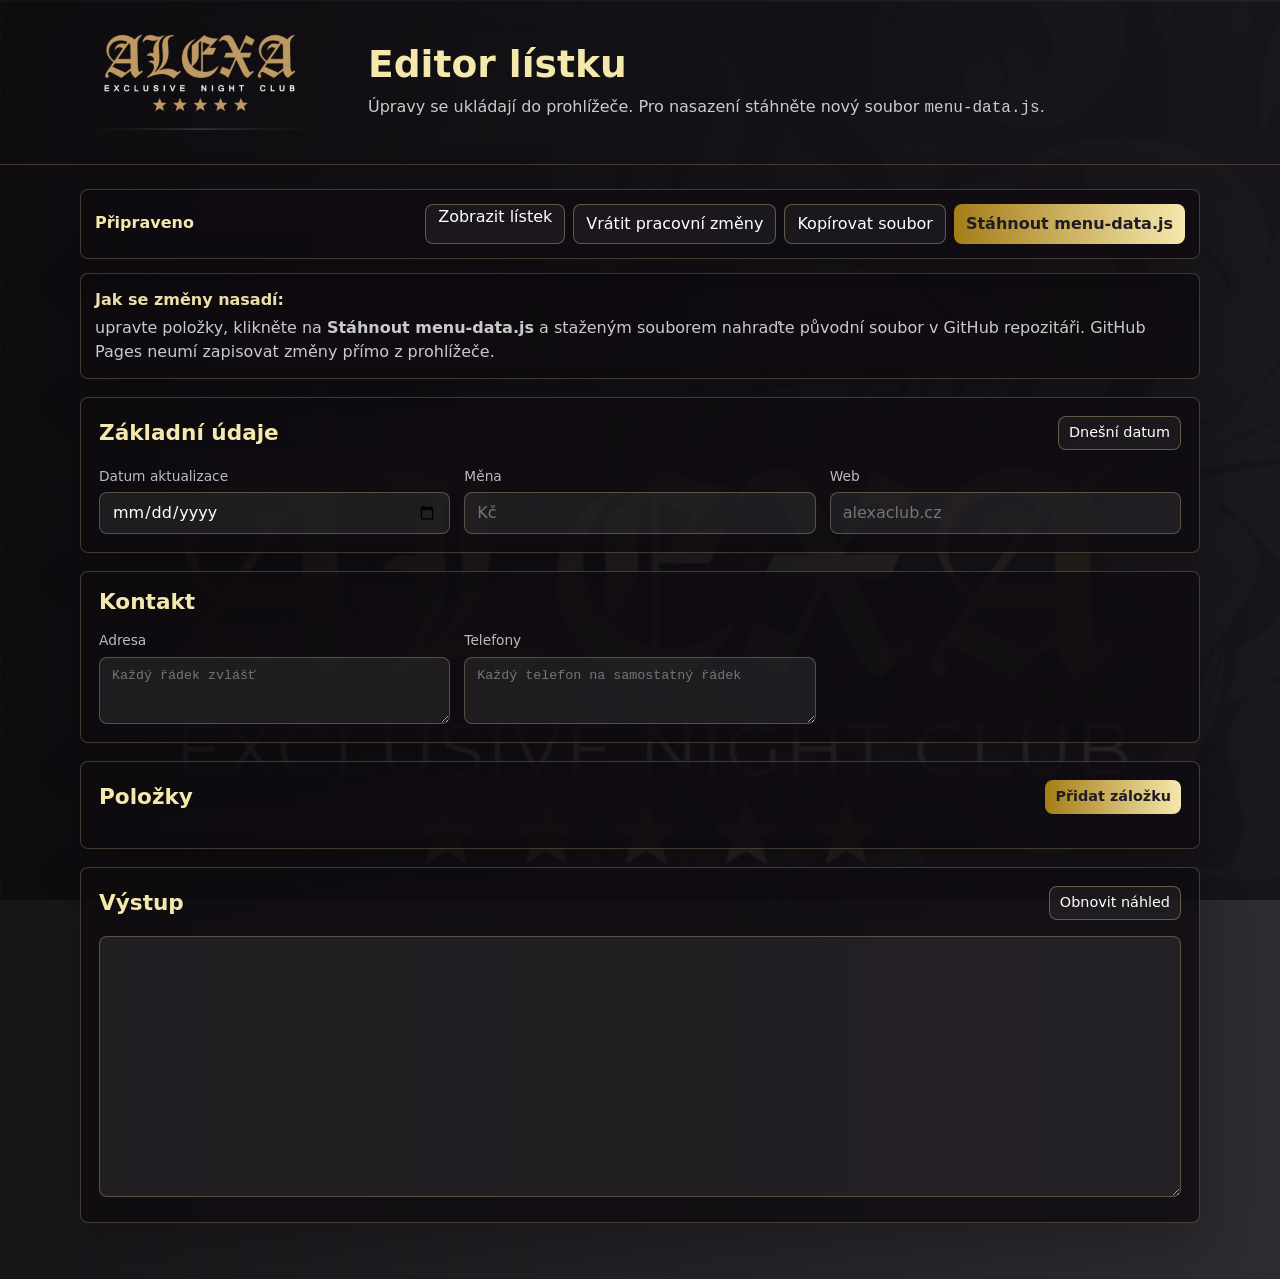
==== editor.html @ 3aac7c97 "Add files via upload" ====
<!doctype html>
<html lang="cs">
  <head>
    <meta charset="utf-8">
    <meta name="viewport" content="width=device-width, initial-scale=1">
    <title>Editor nápojového lístku | ALEXA</title>
    <meta name="robots" content="noindex">
    <meta name="theme-color" content="#17141a">
    <link rel="icon" href="./assets/logo-alexa.png">
    <link rel="stylesheet" href="./styles.css">
    <link rel="stylesheet" href="./editor.css">
    <script defer src="./menu-data.js"></script>
    <script defer src="./editor.js"></script>
  </head>
  <body class="editor-page">
    <header class="editor-header">
      <div class="shell editor-header-layout">
        <a class="editor-logo" href="./" aria-label="Zpět na nápojový lístek">
          <img src="./assets/logo-alexa.png" alt="ALEXA Exclusive Night Club">
        </a>
        <div>
          <h1>Editor lístku</h1>
          <p>Úpravy se ukládají do prohlížeče. Pro nasazení stáhněte nový soubor <code>menu-data.js</code>.</p>
        </div>
      </div>
    </header>

    <main class="editor-main">
      <section class="shell editor-actions" aria-label="Akce editoru">
        <div class="editor-status">
          <strong id="save-state">Připraveno</strong>
          <span id="item-count"></span>
        </div>
        <div class="editor-buttons">
          <a class="ghost-button" href="./">Zobrazit lístek</a>
          <button class="ghost-button" type="button" id="reset-work">Vrátit pracovní změny</button>
          <button class="ghost-button" type="button" id="copy-data">Kopírovat soubor</button>
          <button class="primary-button" type="button" id="download-data">Stáhnout menu-data.js</button>
        </div>
      </section>

      <section class="shell editor-note" aria-label="Jak uložit změny">
        <strong>Jak se změny nasadí:</strong>
        <span>upravte položky, klikněte na <b>Stáhnout menu-data.js</b> a staženým souborem nahraďte původní soubor v GitHub repozitáři. GitHub Pages neumí zapisovat změny přímo z prohlížeče.</span>
      </section>

      <section class="shell editor-panel" aria-labelledby="global-heading">
        <div class="section-heading">
          <h2 id="global-heading">Základní údaje</h2>
          <button class="ghost-button small" type="button" id="touch-date">Dnešní datum</button>
        </div>
        <div class="field-grid">
          <label>
            <span>Datum aktualizace</span>
            <input type="date" id="updated-field">
          </label>
          <label>
            <span>Měna</span>
            <input type="text" id="currency-field" placeholder="Kč">
          </label>
          <label>
            <span>Web</span>
            <input type="text" id="web-field" placeholder="alexaclub.cz">
          </label>
        </div>
      </section>

      <section class="shell editor-panel" aria-labelledby="contact-heading">
        <div class="section-heading">
          <h2 id="contact-heading">Kontakt</h2>
        </div>
        <div class="field-grid">
          <label>
            <span>Adresa</span>
            <textarea id="address-field" rows="3" placeholder="Každý řádek zvlášť"></textarea>
          </label>
          <label>
            <span>Telefony</span>
            <textarea id="phones-field" rows="3" placeholder="Každý telefon na samostatný řádek"></textarea>
          </label>
        </div>
      </section>

      <section class="shell editor-panel" aria-labelledby="menu-heading">
        <div class="section-heading">
          <h2 id="menu-heading">Položky</h2>
          <button class="primary-button small" type="button" id="add-group">Přidat záložku</button>
        </div>
        <div id="groups-root" class="groups-root"></div>
      </section>

      <section class="shell editor-panel" aria-labelledby="export-heading">
        <div class="section-heading">
          <h2 id="export-heading">Výstup</h2>
          <button class="ghost-button small" type="button" id="refresh-output">Obnovit náhled</button>
        </div>
        <textarea id="output-field" class="output-field" rows="12" spellcheck="false"></textarea>
      </section>
    </main>
  </body>
</html>
---- styles.css ----
:root {
  --bg: #17141a;
  --bg-strong: #0f0c10;
  --surface: #fff;
  --surface-soft: #f7f4ea;
  --text: #201c24;
  --muted: #6f6771;
  --gold: #c49b2c;
  --gold-soft: #f5e8ad;
  --gold-deep: #a57d17;
  --line: rgba(32, 28, 36, 0.14);
  --shadow: 0 24px 60px rgba(0, 0, 0, 0.22);
  --radius: 8px;
  --shell: 1120px;
}

* {
  box-sizing: border-box;
}

html {
  scroll-behavior: smooth;
}

body {
  margin: 0;
  color: var(--text);
  background: var(--bg);
  font-family: Inter, ui-sans-serif, system-ui, -apple-system, BlinkMacSystemFont, "Segoe UI", sans-serif;
  font-size: 16px;
  line-height: 1.5;
  letter-spacing: 0;
  overflow-x: hidden;
}

a {
  color: inherit;
}

button,
input {
  font: inherit;
  letter-spacing: 0;
}

.shell {
  width: calc(100% - 32px);
  max-width: var(--shell);
  margin-inline: auto;
}

.site-header {
  position: relative;
  overflow: hidden;
  min-height: 360px;
  color: #fff;
  background:
    linear-gradient(90deg, rgba(15, 12, 16, 0.96), rgba(23, 20, 26, 0.9)),
    url("./assets/pattern-dark.jpg") center / cover;
}

.header-ornament {
  position: absolute;
  inset: auto 0 0;
  height: 5px;
  background: linear-gradient(90deg, var(--gold-deep), var(--gold-soft), var(--gold-deep));
}

.header-layout {
  position: relative;
  display: grid;
  grid-template-columns: minmax(220px, 440px) 1fr;
  gap: 48px;
  align-items: center;
  min-height: 360px;
  padding-block: 44px 54px;
}

.brand {
  display: block;
}

.brand img {
  display: block;
  width: min(100%, 420px);
  height: auto;
  filter: drop-shadow(0 18px 42px rgba(0, 0, 0, 0.42));
}

.header-copy {
  justify-self: end;
  max-width: 430px;
  text-align: right;
}

.header-copy h1 {
  margin: 0;
  color: var(--gold-soft);
  font-size: 3rem;
  line-height: 1.04;
  font-weight: 700;
}

.header-copy p {
  margin: 18px 0 0;
  color: rgba(255, 255, 255, 0.86);
  font-size: 1.12rem;
}

.header-copy a {
  color: #fff;
  text-decoration-color: rgba(245, 232, 173, 0.7);
  text-underline-offset: 4px;
}

.menu-toolbar {
  position: sticky;
  top: 0;
  z-index: 10;
  border-bottom: 1px solid rgba(245, 232, 173, 0.24);
  background: rgba(15, 12, 16, 0.94);
  color: #fff;
  backdrop-filter: blur(18px);
}

.toolbar-layout {
  display: grid;
  grid-template-columns: 1fr 260px;
  gap: 20px;
  align-items: center;
  padding-block: 12px;
}

.toolbar-layout > * {
  min-width: 0;
}

.tabs {
  display: flex;
  gap: 8px;
  min-width: 0;
  max-width: 100%;
  overflow-x: auto;
  padding-bottom: 2px;
  scrollbar-width: thin;
}

.tab {
  flex: 0 0 auto;
  min-height: 42px;
  padding: 0 16px;
  border: 1px solid rgba(245, 232, 173, 0.36);
  border-radius: var(--radius);
  color: rgba(255, 255, 255, 0.84);
  background: rgba(255, 255, 255, 0.04);
  cursor: pointer;
}

.tab[aria-pressed="true"] {
  color: var(--text);
  border-color: transparent;
  background: linear-gradient(90deg, var(--gold-deep), var(--gold-soft));
}

.search {
  display: grid;
  grid-template-columns: 22px 1fr;
  gap: 8px;
  align-items: center;
  min-width: 0;
  min-height: 42px;
  padding: 0 12px;
  border: 1px solid rgba(245, 232, 173, 0.36);
  border-radius: var(--radius);
  background: rgba(255, 255, 255, 0.06);
}

.search svg {
  display: block;
  width: 20px;
  height: 20px;
  fill: none;
  stroke: currentColor;
  stroke-width: 2;
  stroke-linecap: round;
  stroke-linejoin: round;
  color: rgba(255, 255, 255, 0.74);
}

.search input {
  width: 100%;
  min-width: 0;
  border: 0;
  outline: 0;
  color: #fff;
  background: transparent;
}

.search input::placeholder {
  color: rgba(255, 255, 255, 0.58);
}

.intro-row {
  display: grid;
  grid-template-columns: 1fr auto;
  gap: 20px;
  align-items: center;
  padding-block: 26px;
  color: #fff;
}

.promo-line {
  display: flex;
  flex-wrap: wrap;
  gap: 10px 18px;
  align-items: baseline;
}

.promo-line strong {
  color: var(--gold-soft);
  font-size: 1.18rem;
}

.promo-line span {
  color: rgba(255, 255, 255, 0.78);
}

.call-button {
  display: inline-flex;
  gap: 8px;
  align-items: center;
  justify-content: center;
  min-height: 44px;
  padding: 0 16px;
  border-radius: var(--radius);
  color: var(--text);
  background: linear-gradient(90deg, var(--gold-deep), var(--gold-soft));
  font-weight: 700;
  text-decoration: none;
}

.call-button svg {
  width: 18px;
  height: 18px;
  fill: none;
  stroke: currentColor;
  stroke-width: 2;
  stroke-linecap: round;
  stroke-linejoin: round;
}

.menu-stage {
  padding-block: 28px 52px;
  background:
    linear-gradient(90deg, rgba(255, 255, 255, 0.97), rgba(255, 255, 255, 0.92)),
    url("./assets/pattern-gold.jpg") left top / 480px auto;
}

.menu-root {
  display: grid;
  grid-template-columns: repeat(2, minmax(0, 1fr));
  gap: 28px 42px;
}

.menu-section {
  min-width: 0;
  padding-block: 10px 16px;
  border-bottom: 1px solid var(--line);
}

.menu-section h2 {
  margin: 0 0 12px;
  color: var(--gold-deep);
  font-size: 1.55rem;
  line-height: 1.18;
  font-weight: 700;
}

.menu-list {
  display: grid;
  gap: 2px;
}

.menu-row {
  display: grid;
  grid-template-columns: minmax(0, 1fr) 78px 104px;
  gap: 14px;
  align-items: baseline;
  min-height: 38px;
  padding-block: 6px;
}

.menu-row h3 {
  min-width: 0;
  margin: 0;
  font-size: 1.08rem;
  line-height: 1.25;
  font-weight: 500;
  overflow-wrap: anywhere;
}

.volume {
  color: var(--muted);
  text-align: right;
  font-size: 0.98rem;
  white-space: nowrap;
}

.price {
  color: var(--gold-deep);
  font-size: 1.04rem;
  font-weight: 700;
  text-align: right;
  white-space: nowrap;
}

.price::before {
  content: "★";
  margin-right: 8px;
  color: var(--gold-soft);
  font-size: 0.74rem;
  vertical-align: 0.1em;
}

.empty-state {
  margin: 0;
  padding: 44px 0;
  color: var(--muted);
  text-align: center;
}

.contact-band {
  color: #fff;
  background:
    linear-gradient(90deg, rgba(15, 12, 16, 0.96), rgba(23, 20, 26, 0.9)),
    url("./assets/pattern-dark.jpg") center bottom / cover;
}

.contact-layout {
  display: grid;
  grid-template-columns: 1fr auto;
  gap: 24px;
  align-items: center;
  padding-block: 42px;
}

.contact-band h2 {
  margin: 0 0 8px;
  color: var(--gold-soft);
  font-size: 1.6rem;
}

address {
  display: grid;
  gap: 2px;
  color: rgba(255, 255, 255, 0.78);
  font-style: normal;
}

.contact-actions {
  display: flex;
  flex-wrap: wrap;
  justify-content: flex-end;
  gap: 10px;
}

.contact-actions a {
  min-height: 40px;
  padding: 8px 12px;
  border: 1px solid rgba(245, 232, 173, 0.32);
  border-radius: var(--radius);
  color: #fff;
  text-decoration: none;
}

@media (max-width: 860px) {
  .header-layout {
    grid-template-columns: 1fr;
    gap: 22px;
    min-height: 320px;
  }

  .header-copy {
    justify-self: start;
    text-align: left;
  }

  .header-copy h1 {
    font-size: 2.35rem;
  }

  .toolbar-layout,
  .intro-row,
  .contact-layout {
    grid-template-columns: 1fr;
  }

  .search {
    max-width: none;
  }

  .menu-root {
    grid-template-columns: 1fr;
    gap: 12px;
  }

  .contact-actions {
    justify-content: flex-start;
  }
}

@media (max-width: 560px) {
  .shell {
    width: calc(100% - 22px);
    max-width: var(--shell);
  }

  .site-header {
    min-height: 280px;
  }

  .header-layout {
    min-height: 280px;
    padding-block: 28px 36px;
  }

  .brand img {
    width: min(100%, 320px);
  }

  .header-copy h1 {
    font-size: 2rem;
  }

  .header-copy p {
    font-size: 1rem;
  }

  .tab {
    min-height: 40px;
    padding-inline: 12px;
  }

  .intro-row {
    padding-block: 20px;
  }

  .call-button {
    width: 100%;
  }

  .menu-stage {
    padding-block: 16px 34px;
    background-size: 360px auto;
  }

  .menu-section h2 {
    font-size: 1.34rem;
  }

  .menu-row {
    grid-template-columns: 1fr;
    gap: 2px;
    min-height: 34px;
  }

  .menu-row h3 {
    grid-column: 1;
    font-size: 1rem;
  }

  .volume {
    grid-column: 1;
    grid-row: 2;
    text-align: left;
    font-size: 0.9rem;
  }

  .price {
    grid-column: 1;
    grid-row: 3;
    justify-self: start;
    font-size: 0.92rem;
    text-align: left;
  }

  .price::before {
    display: none;
  }
}
---- editor.css ----
.editor-page {
  min-height: 100vh;
  color: #f8f4e8;
  background:
    linear-gradient(90deg, rgba(15, 12, 16, 0.96), rgba(23, 20, 26, 0.9)),
    url("./assets/pattern-dark.jpg") center top / cover fixed;
}

.editor-header {
  border-bottom: 1px solid rgba(245, 232, 173, 0.2);
}

.editor-header-layout {
  display: grid;
  grid-template-columns: 260px 1fr;
  gap: 28px;
  align-items: center;
  padding-block: 28px;
}

.editor-logo img {
  display: block;
  width: min(100%, 240px);
  height: auto;
}

.editor-header h1,
.editor-panel h2 {
  margin: 0;
  color: var(--gold-soft);
  line-height: 1.1;
}

.editor-header h1 {
  font-size: 2.35rem;
}

.editor-header p {
  max-width: 680px;
  margin: 10px 0 0;
  color: rgba(255, 255, 255, 0.78);
}

.editor-main {
  padding-block: 24px 56px;
}

.editor-actions,
.editor-note,
.editor-panel {
  border: 1px solid rgba(245, 232, 173, 0.22);
  border-radius: var(--radius);
  background: rgba(15, 12, 16, 0.82);
  box-shadow: 0 18px 50px rgba(0, 0, 0, 0.22);
}

.editor-actions {
  position: sticky;
  top: 0;
  z-index: 5;
  display: grid;
  grid-template-columns: 1fr auto;
  gap: 18px;
  align-items: center;
  padding: 14px;
  backdrop-filter: blur(16px);
}

.editor-note {
  display: grid;
  gap: 4px;
  margin-top: 14px;
  padding: 14px;
  color: rgba(255, 255, 255, 0.78);
}

.editor-note strong {
  color: var(--gold-soft);
}

.editor-status {
  display: grid;
  gap: 2px;
}

.editor-status strong {
  color: var(--gold-soft);
}

.editor-status span {
  color: rgba(255, 255, 255, 0.7);
  font-size: 0.92rem;
}

.editor-buttons,
.row-actions,
.card-actions,
.section-heading {
  display: flex;
  flex-wrap: wrap;
  gap: 8px;
  align-items: center;
}

.editor-buttons,
.row-actions,
.card-actions {
  justify-content: flex-end;
}

.editor-panel {
  margin-top: 18px;
  padding: 18px;
}

.section-heading {
  justify-content: space-between;
  margin-bottom: 16px;
}

.section-heading h2 {
  font-size: 1.35rem;
}

.field-grid {
  display: grid;
  grid-template-columns: repeat(3, minmax(0, 1fr));
  gap: 14px;
}

.field-grid label,
.item-row label {
  display: grid;
  gap: 6px;
}

.field-grid span,
.item-row span,
.group-title span,
.section-title span {
  color: rgba(255, 255, 255, 0.72);
  font-size: 0.86rem;
}

input,
textarea {
  width: 100%;
  min-width: 0;
  border: 1px solid rgba(245, 232, 173, 0.26);
  border-radius: var(--radius);
  color: #fff;
  background: rgba(255, 255, 255, 0.07);
  outline: 0;
}

input {
  min-height: 42px;
  padding: 0 12px;
}

textarea {
  padding: 10px 12px;
  resize: vertical;
}

input:focus,
textarea:focus {
  border-color: var(--gold-soft);
  box-shadow: 0 0 0 3px rgba(245, 232, 173, 0.12);
}

.primary-button,
.ghost-button,
.danger-button {
  min-height: 40px;
  padding: 0 12px;
  border-radius: var(--radius);
  cursor: pointer;
  text-decoration: none;
}

.primary-button {
  border: 0;
  color: var(--text);
  background: linear-gradient(90deg, var(--gold-deep), var(--gold-soft));
  font-weight: 700;
}

.ghost-button {
  border: 1px solid rgba(245, 232, 173, 0.32);
  color: #fff;
  background: rgba(255, 255, 255, 0.05);
}

.danger-button {
  border: 1px solid rgba(255, 125, 125, 0.42);
  color: #ffdada;
  background: rgba(120, 28, 28, 0.22);
}

.small {
  min-height: 34px;
  padding-inline: 10px;
  font-size: 0.9rem;
}

.groups-root {
  display: grid;
  gap: 16px;
}

.group-card,
.section-card {
  border: 1px solid rgba(245, 232, 173, 0.18);
  border-radius: var(--radius);
  background: rgba(255, 255, 255, 0.045);
}

.group-card {
  padding: 14px;
}

.section-card {
  padding: 12px;
}

.group-head,
.section-head {
  display: grid;
  gap: 12px;
  align-items: end;
}

.group-head {
  grid-template-columns: minmax(0, 1fr) minmax(140px, 220px) auto;
}

.section-head {
  grid-template-columns: minmax(0, 1fr) auto;
}

.group-title,
.section-title {
  display: grid;
  gap: 6px;
}

.sections-root {
  display: grid;
  gap: 12px;
  margin-top: 14px;
}

.items-root {
  display: grid;
  gap: 8px;
  margin-top: 12px;
}

.item-row {
  display: grid;
  grid-template-columns: minmax(180px, 1fr) minmax(90px, 120px) minmax(90px, 120px) auto;
  gap: 8px;
  align-items: end;
  padding: 10px;
  border: 1px solid rgba(255, 255, 255, 0.08);
  border-radius: var(--radius);
  background: rgba(0, 0, 0, 0.18);
}

.output-field {
  min-height: 260px;
  font-family: ui-monospace, SFMono-Regular, Menlo, Monaco, Consolas, "Liberation Mono", monospace;
  font-size: 0.86rem;
  line-height: 1.45;
}

@media (max-width: 900px) {
  .editor-header-layout,
  .editor-actions,
  .field-grid,
  .group-head,
  .section-head,
  .item-row {
    grid-template-columns: 1fr;
  }

  .editor-buttons,
  .row-actions,
  .card-actions,
  .section-heading {
    justify-content: flex-start;
  }
}

@media (max-width: 560px) {
  .editor-header-layout {
    padding-block: 22px;
  }

  .editor-header h1 {
    font-size: 1.9rem;
  }

  .editor-actions {
    position: static;
  }

  .editor-buttons > *,
  .card-actions > *,
  .row-actions > * {
    width: 100%;
  }
}
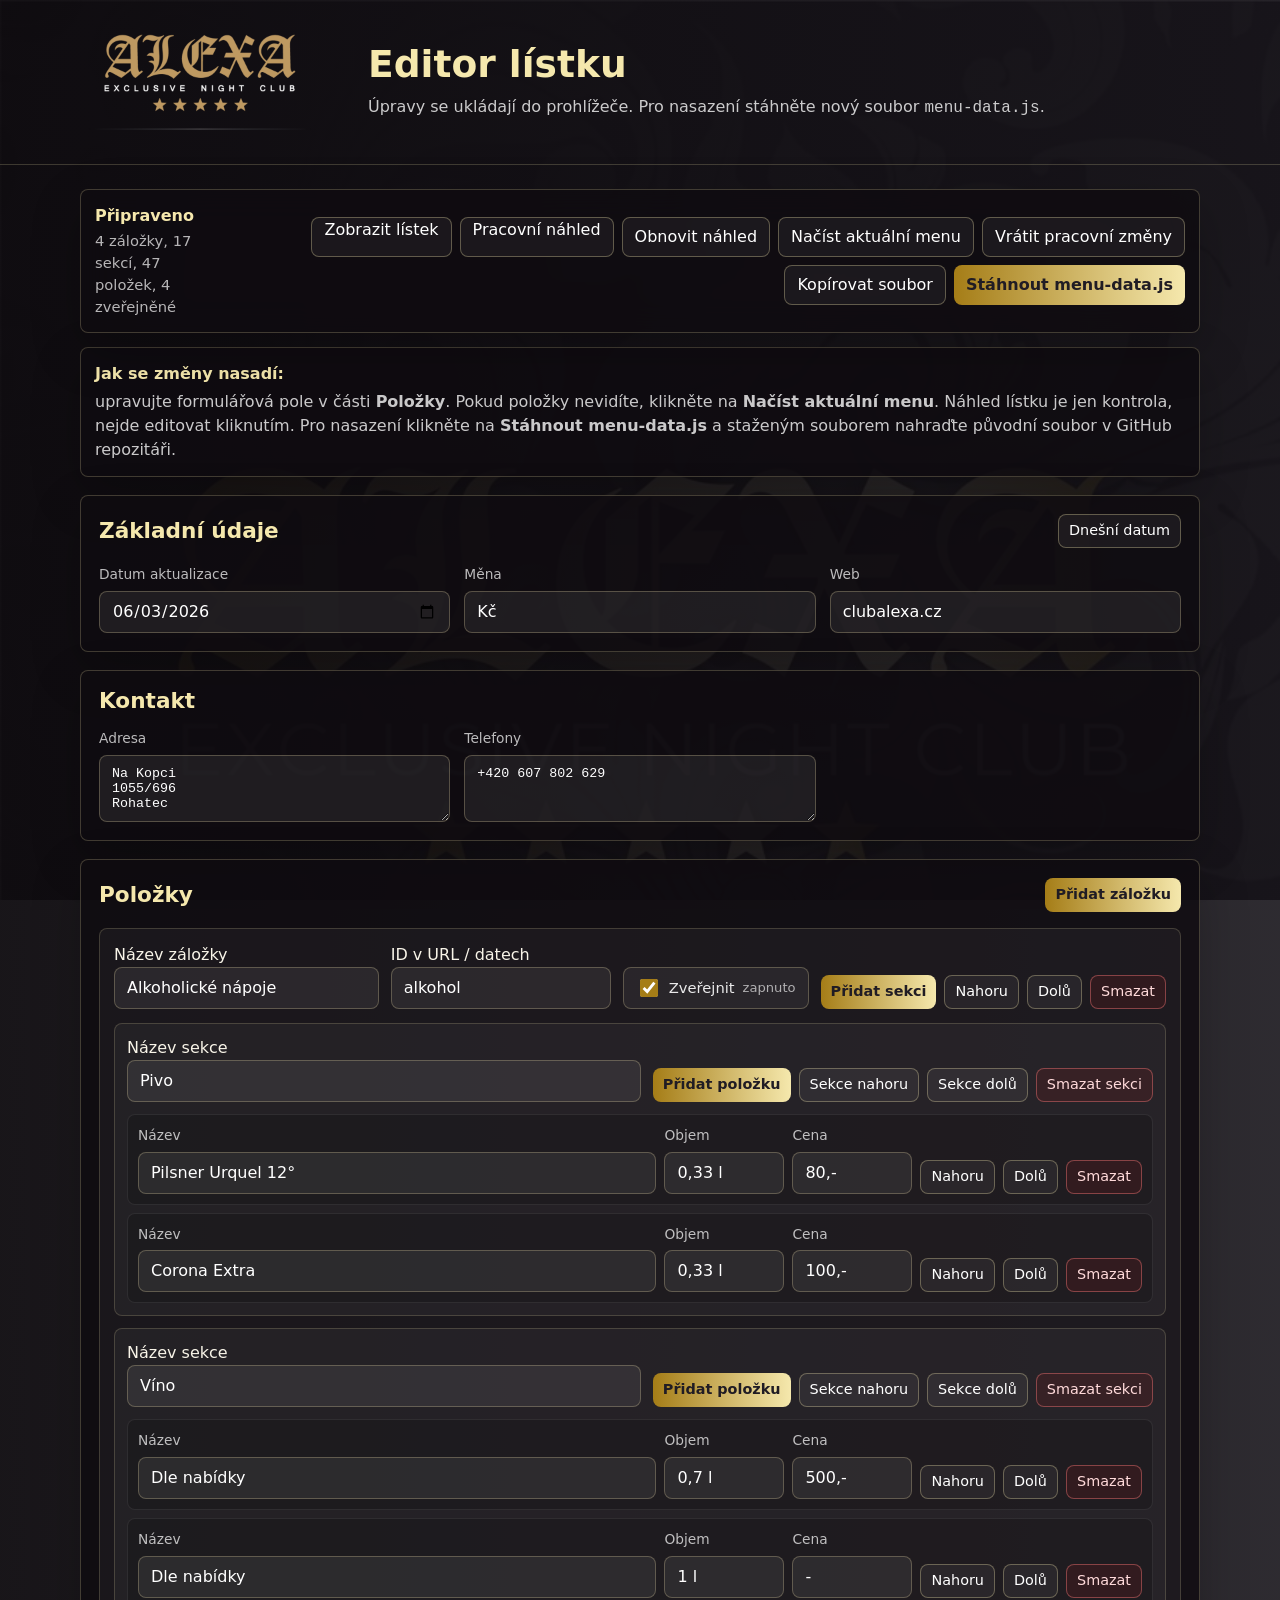
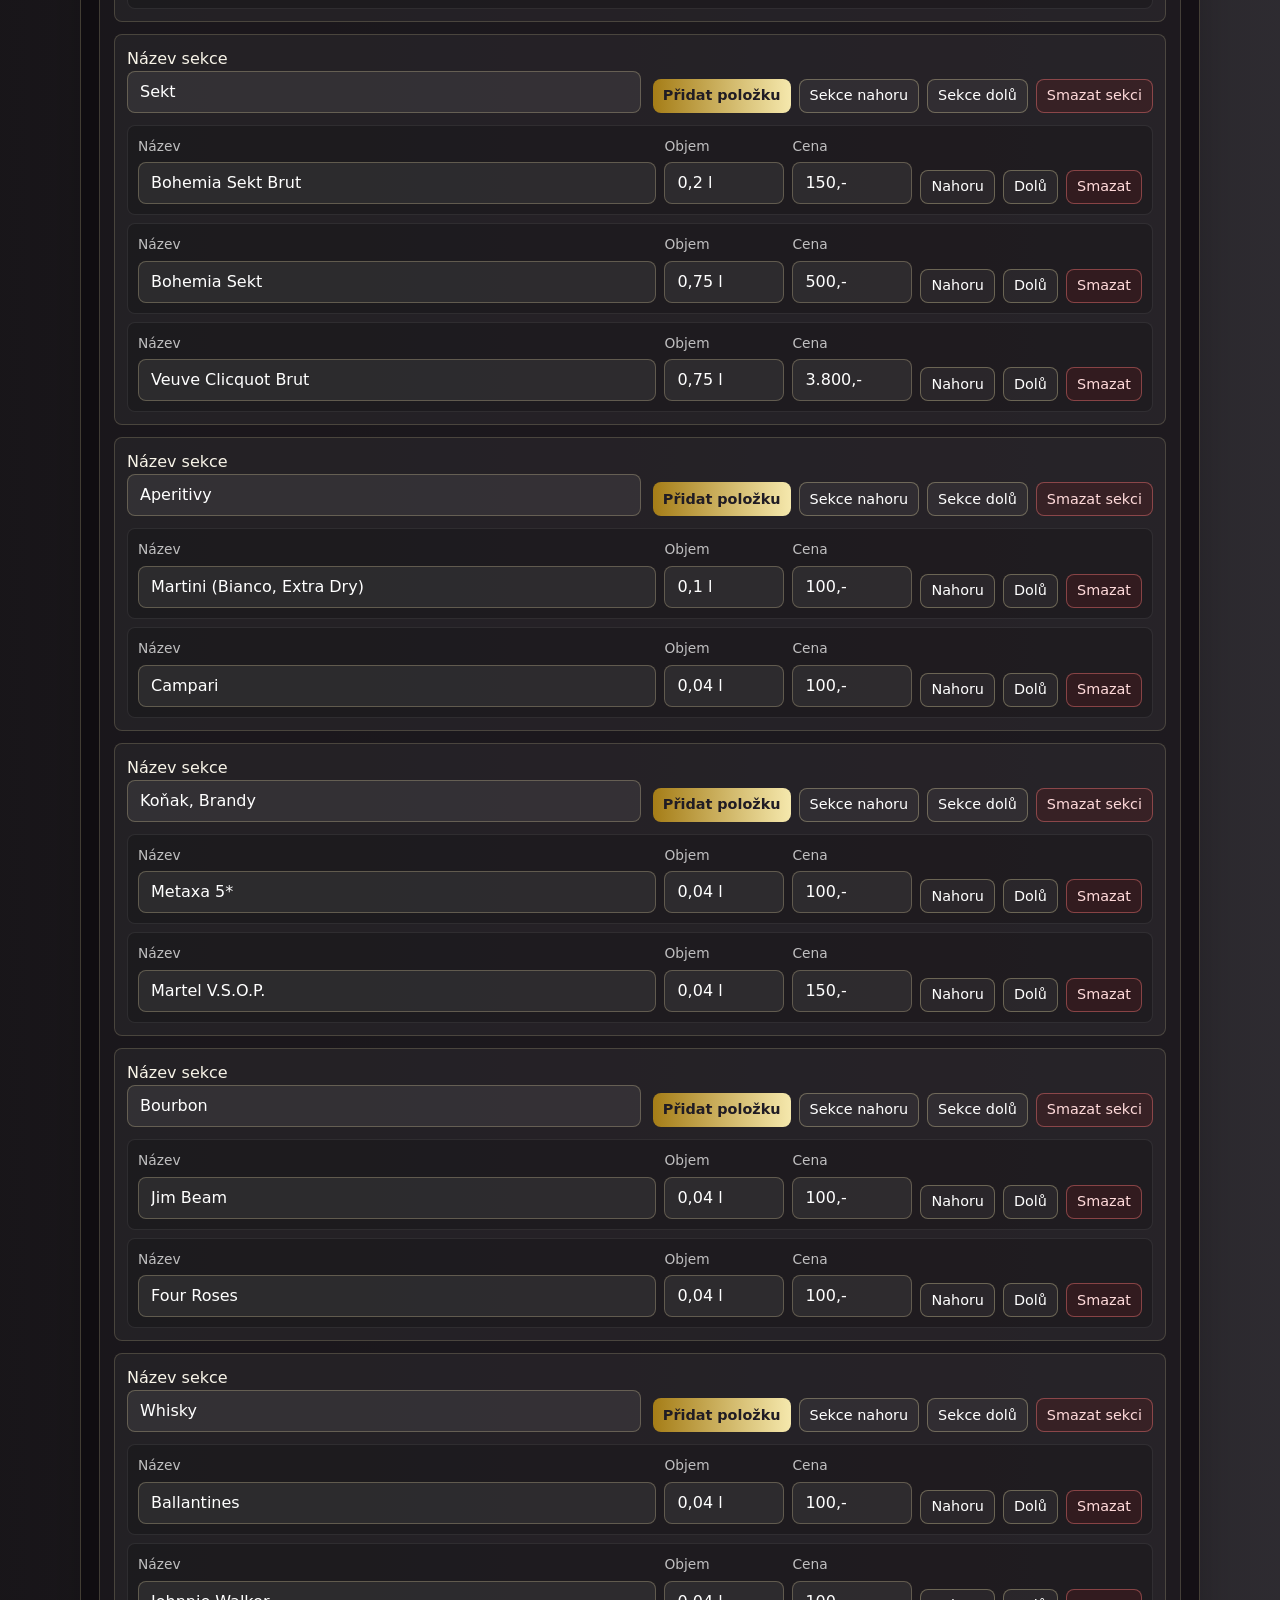
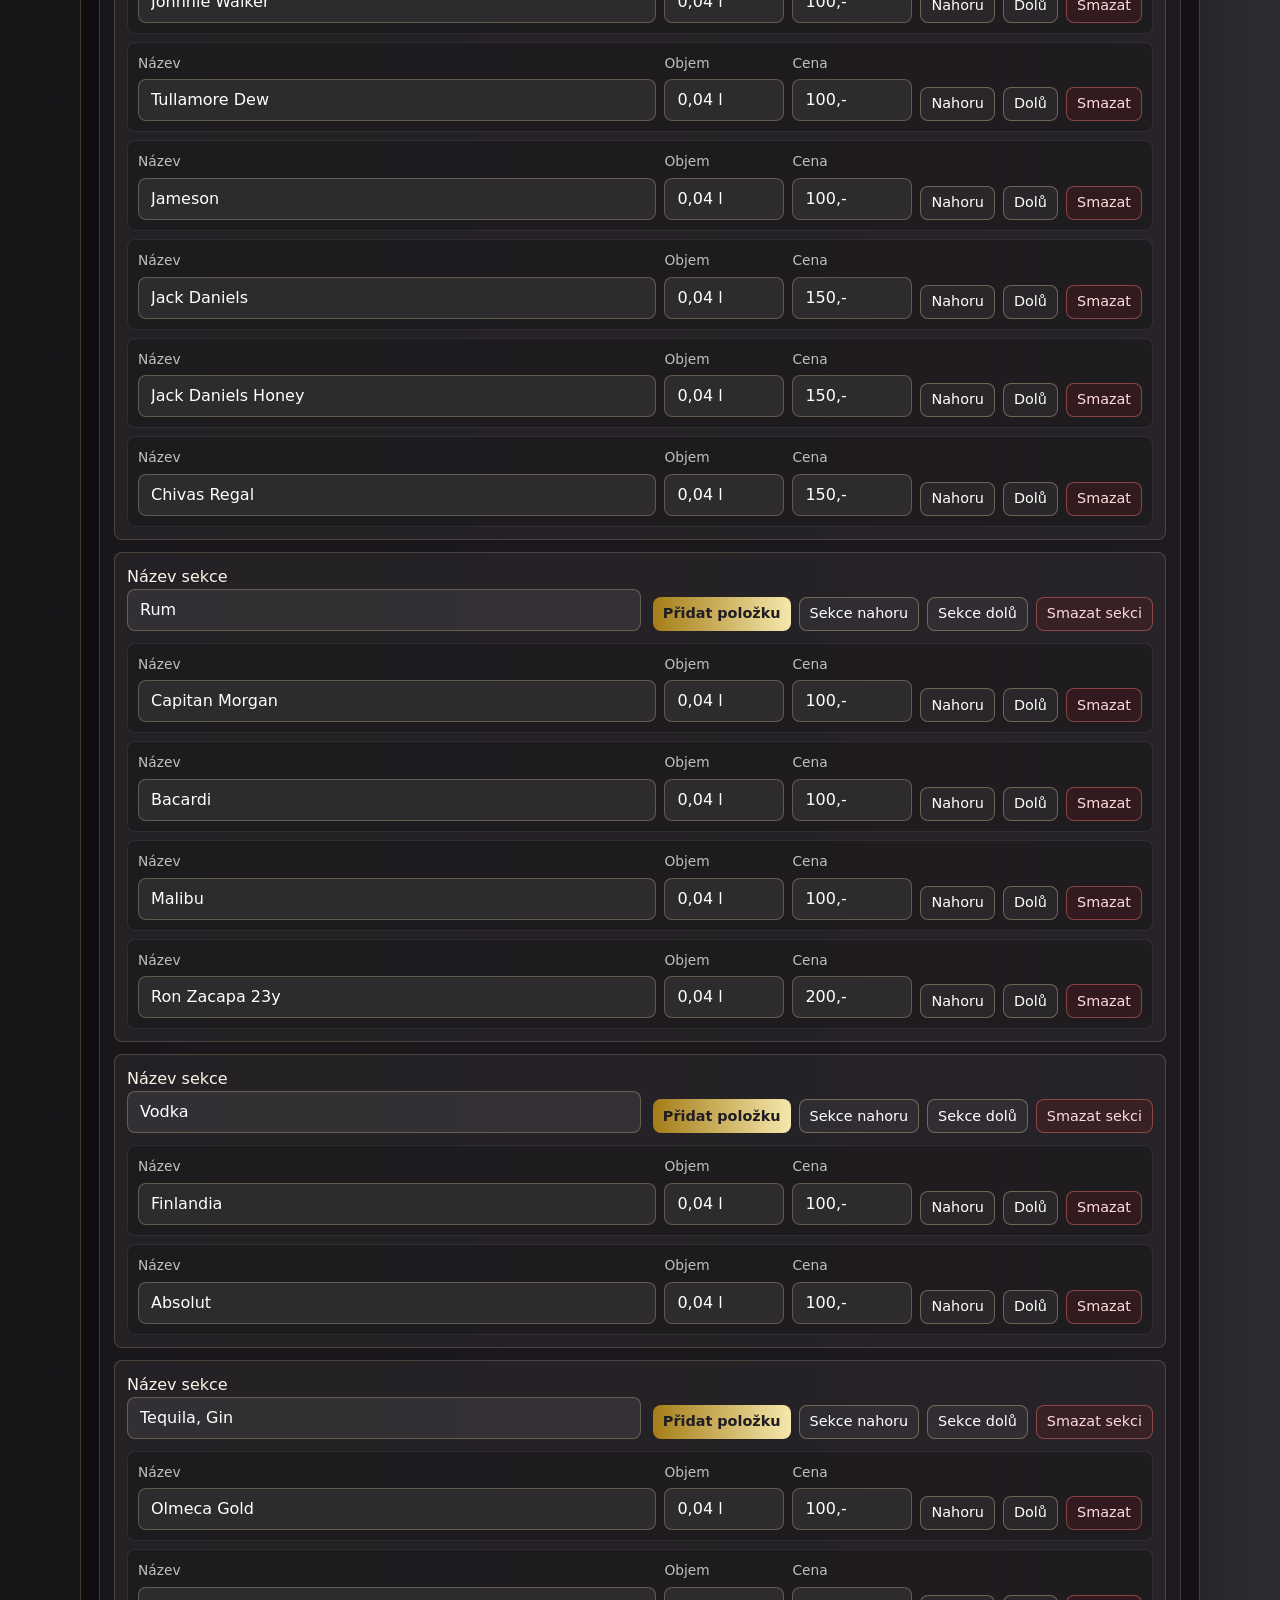
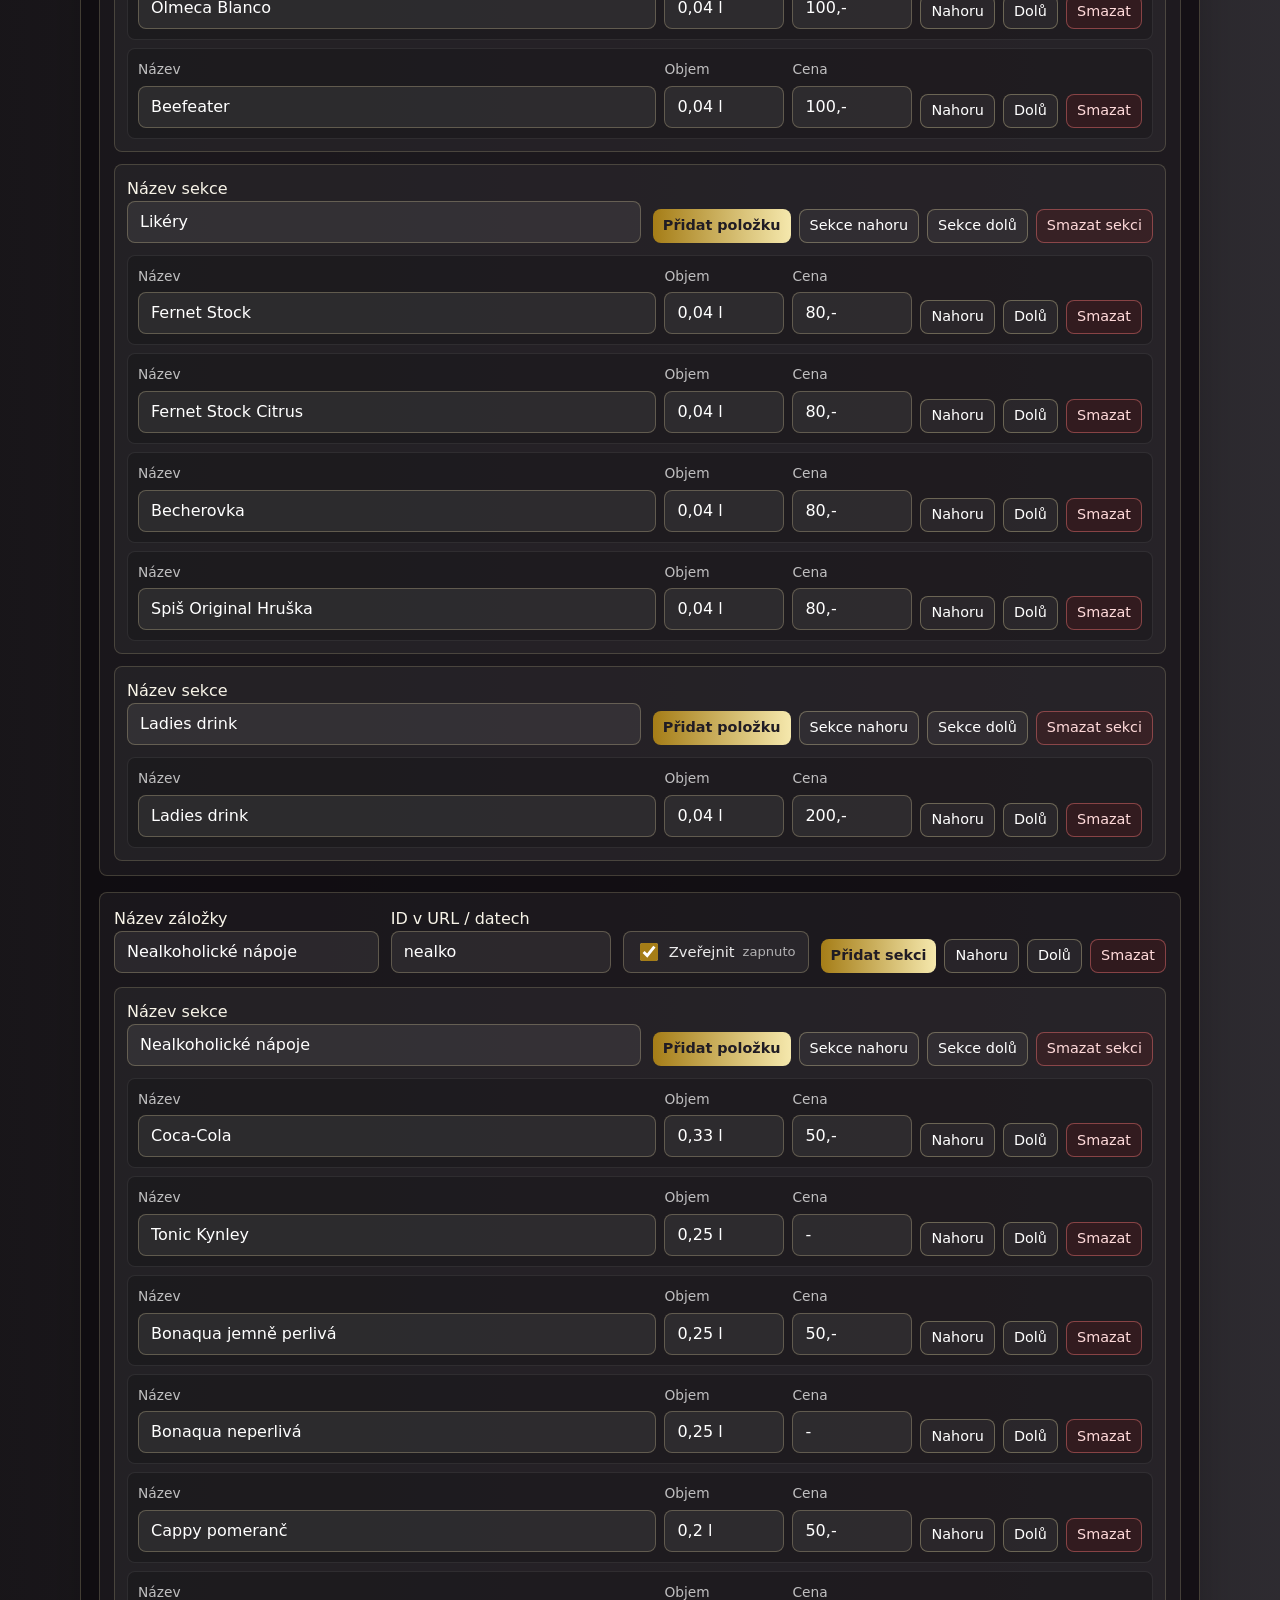
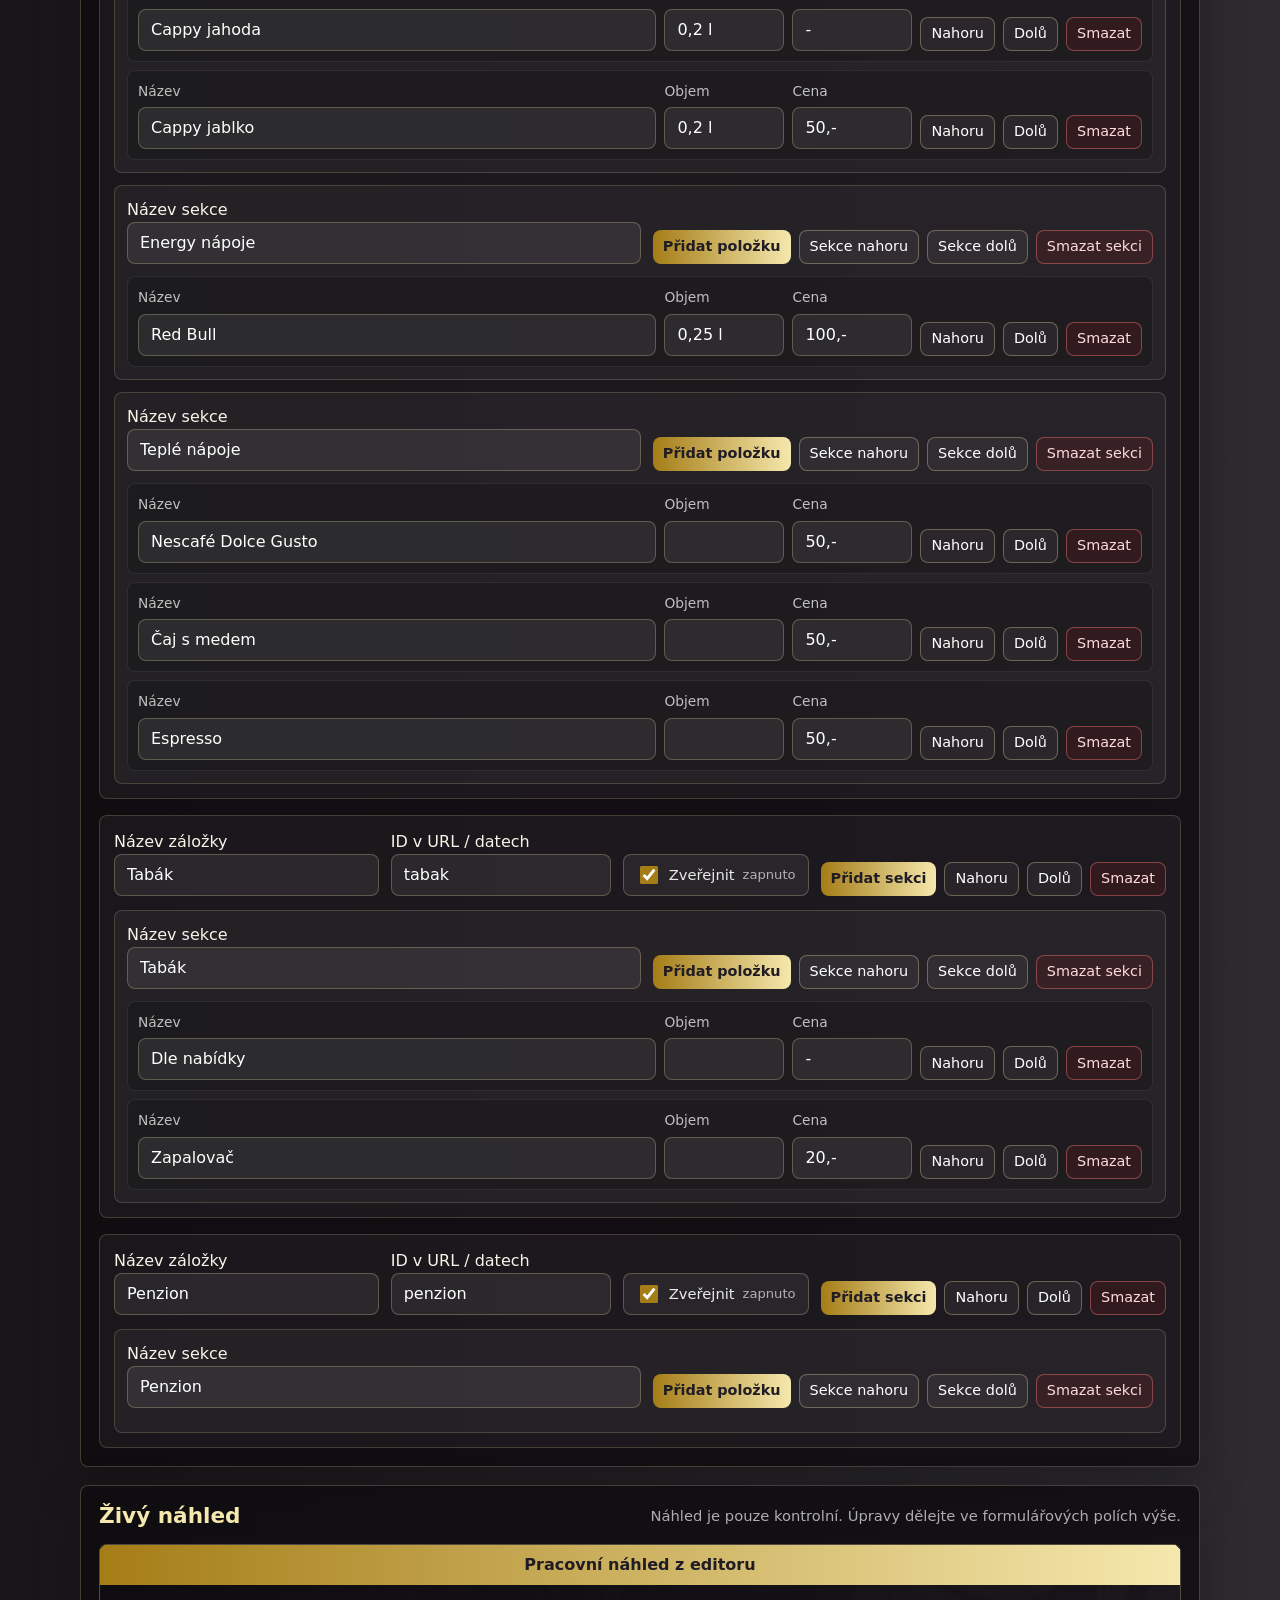
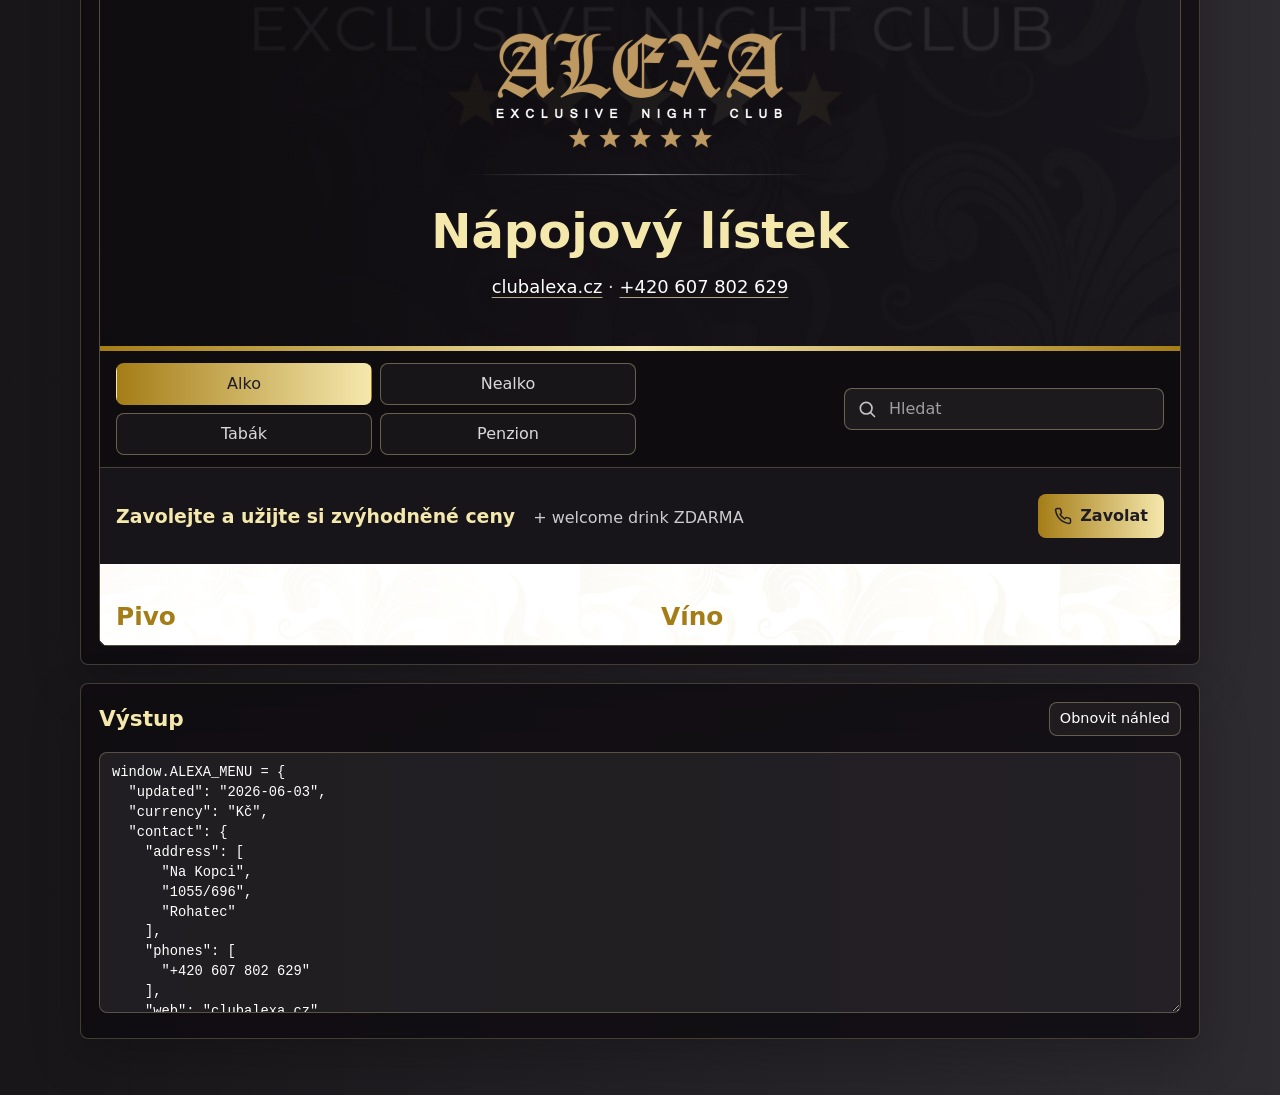
==== commit 228de601: "Add files via upload" ====
--- a/editor.html
+++ b/editor.html
@@ -9,8 +9,6 @@
     <link rel="icon" href="./assets/logo-alexa.png">
     <link rel="stylesheet" href="./styles.css">
     <link rel="stylesheet" href="./editor.css">
-    <script defer src="./menu-data.js"></script>
-    <script defer src="./editor.js"></script>
   </head>
   <body class="editor-page">
     <header class="editor-header">
@@ -33,6 +31,9 @@
         </div>
         <div class="editor-buttons">
           <a class="ghost-button" href="./">Zobrazit lístek</a>
+          <a class="ghost-button" href="./?draft=1" target="_blank" rel="noopener">Pracovní náhled</a>
+          <button class="ghost-button" type="button" id="refresh-preview">Obnovit náhled</button>
+          <button class="ghost-button" type="button" id="load-current-menu">Načíst aktuální menu</button>
           <button class="ghost-button" type="button" id="reset-work">Vrátit pracovní změny</button>
           <button class="ghost-button" type="button" id="copy-data">Kopírovat soubor</button>
           <button class="primary-button" type="button" id="download-data">Stáhnout menu-data.js</button>
@@ -41,7 +42,7 @@
 
       <section class="shell editor-note" aria-label="Jak uložit změny">
         <strong>Jak se změny nasadí:</strong>
-        <span>upravte položky, klikněte na <b>Stáhnout menu-data.js</b> a staženým souborem nahraďte původní soubor v GitHub repozitáři. GitHub Pages neumí zapisovat změny přímo z prohlížeče.</span>
+        <span>upravujte formulářová pole v části <b>Položky</b>. Pokud položky nevidíte, klikněte na <b>Načíst aktuální menu</b>. Náhled lístku je jen kontrola, nejde editovat kliknutím. Pro nasazení klikněte na <b>Stáhnout menu-data.js</b> a staženým souborem nahraďte původní soubor v GitHub repozitáři.</span>
       </section>
 
       <section class="shell editor-panel" aria-labelledby="global-heading">
@@ -60,7 +61,7 @@
           </label>
           <label>
             <span>Web</span>
-            <input type="text" id="web-field" placeholder="alexaclub.cz">
+            <input type="text" id="web-field" placeholder="clubalexa.cz">
           </label>
         </div>
       </section>
@@ -89,6 +90,14 @@
         <div id="groups-root" class="groups-root"></div>
       </section>
 
+      <section class="shell editor-panel preview-panel" aria-labelledby="preview-heading">
+        <div class="section-heading">
+          <h2 id="preview-heading">Živý náhled</h2>
+          <span class="preview-hint">Náhled je pouze kontrolní. Úpravy dělejte ve formulářových polích výše.</span>
+        </div>
+        <iframe id="live-preview" title="Pracovní náhled nápojového lístku" src="./?draft=1"></iframe>
+      </section>
+
       <section class="shell editor-panel" aria-labelledby="export-heading">
         <div class="section-heading">
           <h2 id="export-heading">Výstup</h2>
@@ -97,5 +106,7 @@
         <textarea id="output-field" class="output-field" rows="12" spellcheck="false"></textarea>
       </section>
     </main>
+    <script src="./menu-data.js"></script>
+    <script src="./editor.js"></script>
   </body>
 </html>
--- a/styles.css
+++ b/styles.css
@@ -37,6 +37,17 @@
   color: inherit;
 }
 
+.draft-notice {
+  position: sticky;
+  top: 0;
+  z-index: 30;
+  padding: 8px 14px;
+  color: var(--text);
+  background: linear-gradient(90deg, var(--gold-deep), var(--gold-soft));
+  font-weight: 700;
+  text-align: center;
+}
+
 button,
 input {
   font: inherit;
@@ -68,29 +79,32 @@
 
 .header-layout {
   position: relative;
-  display: grid;
-  grid-template-columns: minmax(220px, 440px) 1fr;
-  gap: 48px;
+  display: flex;
+  flex-direction: column;
+  gap: 22px;
   align-items: center;
+  justify-content: center;
   min-height: 360px;
-  padding-block: 44px 54px;
+  padding-block: 38px 50px;
+  text-align: center;
 }
 
 .brand {
   display: block;
+  width: 100%;
 }
 
 .brand img {
   display: block;
-  width: min(100%, 420px);
+  width: min(100%, 360px);
   height: auto;
+  margin-inline: auto;
   filter: drop-shadow(0 18px 42px rgba(0, 0, 0, 0.42));
 }
 
 .header-copy {
-  justify-self: end;
-  max-width: 430px;
-  text-align: right;
+  max-width: 560px;
+  text-align: center;
 }
 
 .header-copy h1 {
@@ -105,6 +119,7 @@
   margin: 18px 0 0;
   color: rgba(255, 255, 255, 0.86);
   font-size: 1.12rem;
+  overflow-wrap: anywhere;
 }
 
 .header-copy a {
@@ -125,9 +140,10 @@
 
 .toolbar-layout {
   display: grid;
-  grid-template-columns: 1fr 260px;
+  grid-template-columns: minmax(280px, 520px) minmax(220px, 320px);
   gap: 20px;
   align-items: center;
+  justify-content: space-between;
   padding-block: 12px;
 }
 
@@ -136,17 +152,17 @@
 }
 
 .tabs {
-  display: flex;
+  display: grid;
+  grid-template-columns: repeat(2, minmax(0, 1fr));
   gap: 8px;
+  width: 100%;
   min-width: 0;
   max-width: 100%;
-  overflow-x: auto;
-  padding-bottom: 2px;
-  scrollbar-width: thin;
 }
 
 .tab {
-  flex: 0 0 auto;
+  width: 100%;
+  min-width: 0;
   min-height: 42px;
   padding: 0 16px;
   border: 1px solid rgba(245, 232, 173, 0.36);
@@ -154,6 +170,10 @@
   color: rgba(255, 255, 255, 0.84);
   background: rgba(255, 255, 255, 0.04);
   cursor: pointer;
+  text-align: center;
+  white-space: normal;
+  overflow: hidden;
+  text-overflow: ellipsis;
 }
 
 .tab[aria-pressed="true"] {
@@ -375,14 +395,12 @@
 
 @media (max-width: 860px) {
   .header-layout {
-    grid-template-columns: 1fr;
     gap: 22px;
     min-height: 320px;
   }
 
   .header-copy {
-    justify-self: start;
-    text-align: left;
+    text-align: center;
   }
 
   .header-copy h1 {
@@ -411,7 +429,7 @@
 
 @media (max-width: 560px) {
   .shell {
-    width: calc(100% - 22px);
+    width: min(calc(100% - 22px), 368px);
     max-width: var(--shell);
   }
 
@@ -438,7 +456,7 @@
 
   .tab {
     min-height: 40px;
-    padding-inline: 12px;
+    padding-inline: 8px;
   }
 
   .intro-row {
--- a/editor.css
+++ b/editor.css
@@ -76,6 +76,24 @@
 
 .editor-note strong {
   color: var(--gold-soft);
+}
+
+.preview-panel {
+  padding-bottom: 14px;
+}
+
+.preview-hint {
+  color: rgba(255, 255, 255, 0.66);
+  font-size: 0.92rem;
+}
+
+#live-preview {
+  display: block;
+  width: 100%;
+  height: min(760px, 78vh);
+  border: 1px solid rgba(245, 232, 173, 0.26);
+  border-radius: var(--radius);
+  background: #17141a;
 }
 
 .editor-status {
@@ -158,6 +176,38 @@
   padding: 0 12px;
 }
 
+input[type="checkbox"] {
+  width: 18px;
+  height: 18px;
+  min-height: 0;
+  padding: 0;
+  accent-color: var(--gold-deep);
+}
+
+.publish-toggle {
+  display: flex;
+  gap: 8px;
+  align-items: center;
+  min-height: 42px;
+  padding: 0 12px;
+  border: 1px solid rgba(245, 232, 173, 0.26);
+  border-radius: var(--radius);
+  color: #fff;
+  background: rgba(255, 255, 255, 0.06);
+}
+
+.publish-toggle span {
+  color: rgba(255, 255, 255, 0.9);
+  font-size: 0.92rem;
+}
+
+.publish-toggle em {
+  margin-left: auto;
+  color: rgba(255, 255, 255, 0.64);
+  font-size: 0.82rem;
+  font-style: normal;
+}
+
 textarea {
   padding: 10px 12px;
   resize: vertical;
@@ -220,6 +270,11 @@
   padding: 14px;
 }
 
+.group-card.is-unpublished {
+  border-color: rgba(255, 255, 255, 0.22);
+  background: rgba(255, 255, 255, 0.028);
+}
+
 .section-card {
   padding: 12px;
 }
@@ -232,7 +287,7 @@
 }
 
 .group-head {
-  grid-template-columns: minmax(0, 1fr) minmax(140px, 220px) auto;
+  grid-template-columns: minmax(0, 1fr) minmax(140px, 220px) minmax(150px, auto) auto;
 }
 
 .section-head {
